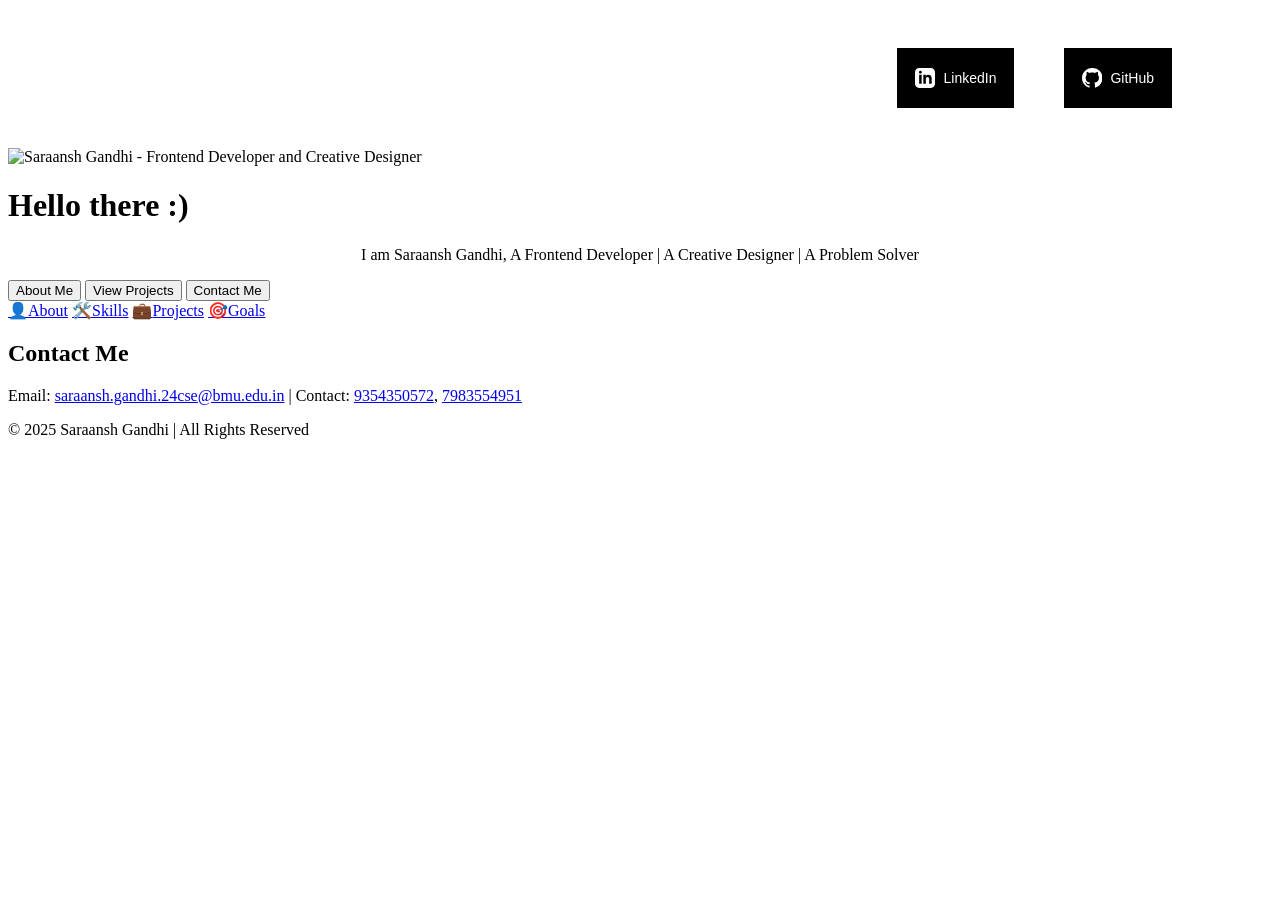
==== index.html @ b0785ec8 "Add files via upload" ====
<!DOCTYPE html>
<html lang="en">

<head>
  <meta charset="UTF-8">
  <meta name="viewport" content="width=device-width, initial-scale=1.0">
  <meta name="description" content="Saraansh Gandhi - Frontend Developer & Creative Designer. Explore my portfolio showcasing modern web development projects and skills.">
  <meta name="keywords" content="Frontend Developer, Web Developer, Portfolio, JavaScript, CSS, HTML, React">
  <meta name="author" content="Saraansh Gandhi">
  <title>Saraansh Gandhi - Frontend Developer Portfolio</title>
  
  <!-- Preload critical resources -->
  <link rel="preload" href="CSS/index.css" as="style">
  <link rel="preload" href="JS/index.js" as="script">
  <link rel="preload" href="images/Me.jpg" as="image">
  
  <link rel="stylesheet" href="CSS/index.css">
  
  <!-- Open Graph meta tags for social sharing -->
  <meta property="og:title" content="Saraansh Gandhi - Frontend Developer Portfolio">
  <meta property="og:description" content="Explore my portfolio showcasing modern web development projects and skills.">
  <meta property="og:type" content="website">
  <meta property="og:url" content="#">
</head>
  
<body>

  <!-- Header -->
  <header style="display: flex; justify-content: flex-end; align-items: center; padding: 0px 20px; position: sticky; top: 0; z-index: 100;">    
    <div class="social-buttons" style="display: flex; gap: 10px;">
      
      <!-- LinkedIn Button -->
      <button class="Trnsform"
        onclick="window.open('https://www.linkedin.com/in/saraansh-gandhi-845403327/','_blank')"
        aria-label="Visit LinkedIn profile"
        style="
          margin: 40px;
          background-color: black; 
          color: white; 
          border: none;
          padding: 8px 18px;
          font-size: 14px;
          cursor: pointer;
          display: flex; 
          align-items: center; 
          gap: 8px;
          box-shadow: none; 
          animation: none;
          font-weight: normal;
          height: 60px;
          width: auto;
        ">
        <svg xmlns="http://www.w3.org/2000/svg" width="20" height="20" viewBox="0 0 24 24" fill="white">
          <path d="M19 0h-14c-2.761 0-5 2.239-5 5v14c0 2.761 2.239 5 5 5h14c2.762 0 5-2.239 5-5v-14c0-2.761-2.238-5-5-5zm-11 19h-3v-11h3v11zm-1.5-12.268c-.966 0-1.75-.79-1.75-1.764s.784-1.764 1.75-1.764 1.75.79 1.75 1.764-.783 1.764-1.75 1.764zm13.5 12.268h-3v-5.604c0-3.368-4-3.303-4 0v5.604h-3v-11h3v1.765c1.396-2.586 7-2.777 7 2.476v6.759z"/>
        </svg>
        <span>LinkedIn</span>
      </button>

      <!-- GitHub Button -->
      <button class="Trnsform"
        onclick="window.open('https://github.com/Aprsh01','_blank')"
        aria-label="Visit GitHub profile"
        style="
          margin: 40px 80px 0px 0px;
          background-color: black; 
          color: white; 
          border: none;
          padding: 8px 18px;
          font-size: 14px;
          cursor: pointer;
          display: flex; 
          align-items: center; 
          gap: 8px;
          box-shadow: none; 
          animation: none;
          font-weight: normal;
          height: 60px;
          width: auto;
        ">
        <svg xmlns="http://www.w3.org/2000/svg" width="20" height="20" viewBox="0 0 24 24" fill="white">
          <path d="M12 0c-6.626 0-12 5.373-12 12 0 5.385 3.52 9.942 8.355 11.52.607.112.827-.26.827-.577 0-.285-.011-1.04-.017-2.04-3.415.744-4.123-1.642-4.123-1.642-.558-1.41-1.365-1.786-1.365-1.786-1.117-.76.088-.745.088-.745 1.236.088 1.884 1.272 1.884 1.272 1.096 1.882 2.893 1.336 3.593 1.02.112-.792.428-1.336.78-1.643-2.748-.313-5.638-1.374-5.638-6.103 0-1.347.484-2.446 1.285-3.313-.128-.313-.558-1.564.125-3.267 0 0 1.049-.333 3.434 1.266 1.002-.278 2.072-.416 3.132-.421 1.06.005 2.13.143 3.134.421 2.385-1.599 3.433-1.266 3.433-1.266.683 1.703.253 2.954.125 3.267.801.867 1.284 1.966 1.284 3.313 0 4.745-2.894 5.786-5.647 6.096.436.376.823 1.12.823 2.253 0 1.632-.015 2.946-.015 3.34 0 .319.215.694.829.576 4.834-1.581 8.351-6.138 8.351-11.521 0-6.627-5.372-12-12-12z"/>
        </svg>
        <span>GitHub</span>
      </button>
    </div>
  </header>

  <!-- Main content -->
  <main id="main-content" tabindex="-1">
    <div id="HomePage" class="HomePage">
      
      <div class="LeftSide">
        <img src="images/Me.jpg" alt="Saraansh Gandhi - Frontend Developer and Creative Designer" loading="eager">
      </div>
      
      <div class="RightSide">
        <h1 id="parag1" class="Intro-Page">Hello there :)</h1>
        <p class="Intro-Page" style="text-align: center;">
          I am Saraansh Gandhi, A Frontend Developer | A Creative Designer | A Problem Solver
        </p>
        <div class="cta-buttons">
          <button id="skillsBtn" class="button-grad">About Me</button>
          <button id="projectsBtn" class="button-grad secondary">View Projects</button>
          <button id="contactBtn" class="button-grad tertiary">Contact Me</button>
        </div>
      </div>

      <!-- Quick Navigation -->
      <nav class="quick-nav" aria-label="Quick navigation menu">
        <a href="About-me.html" class="nav-item">👤<span>About</span></a>
        <a href="skill.html" class="nav-item">🛠️<span>Skills</span></a>
        <a href="project.html" class="nav-item">💼<span>Projects</span></a>
        <a href="goal.html" class="nav-item">🎯<span>Goals</span></a>
      </nav>
    </div>
  </main>
  
  <!-- Footer -->
  <footer class="footer">
    <h2>Contact Me</h2>
    <p>
      Email: <a href="mailto:saraansh.gandhi.24cse@bmu.edu.in">saraansh.gandhi.24cse@bmu.edu.in</a> |
      Contact: <a href="tel:+919354350572">9354350572</a>, <a href="tel:+917983554951">7983554951</a>
    </p>
    <p class="footer-copy">© 2025 Saraansh Gandhi | All Rights Reserved</p>
  </footer>

  <!-- Scripts -->
  <script src="JS/index.js" defer></script>

  <script>
    window.addEventListener("scroll", function () {
      const snapshot = document.querySelector(".snapshot-container");
      const footer = document.querySelector(".footer");

      if (!snapshot || !footer) return;

      const footerTop = footer.getBoundingClientRect().top;
      const windowHeight = window.innerHeight;

      // If footer is about to enter view, show snapshot
      if (footerTop <= windowHeight - 100) {
        snapshot.classList.add("visible");
      } else {
        snapshot.classList.remove("visible");
      }
    });
     // Make .quick-nav draggable
    const nav = document.querySelector(".quick-nav");

    let isDragging = false;
    let offsetX, offsetY;

    nav.addEventListener("mousedown", (e) => {
      isDragging = true;
      offsetX = e.clientX - nav.getBoundingClientRect().left;
      offsetY = e.clientY - nav.getBoundingClientRect().top;
      nav.style.transition = "none"; // disable smooth transition while dragging
    });

    document.addEventListener("mousemove", (e) => {
      if (!isDragging) return;
      let x = e.clientX - offsetX;
      let y = e.clientY - offsetY;
      nav.style.left = `${x}px`;
      nav.style.top = `${y}px`;
      nav.style.right = "auto"; // reset right so left works
      nav.style.bottom = "auto"; // reset bottom so top works
      nav.style.position = "fixed";
    });

    document.addEventListener("mouseup", () => {
      isDragging = false;
      nav.style.transition = "all 0.3s ease"; // restore smooth transition
    });
  </script>

</body>
</html>
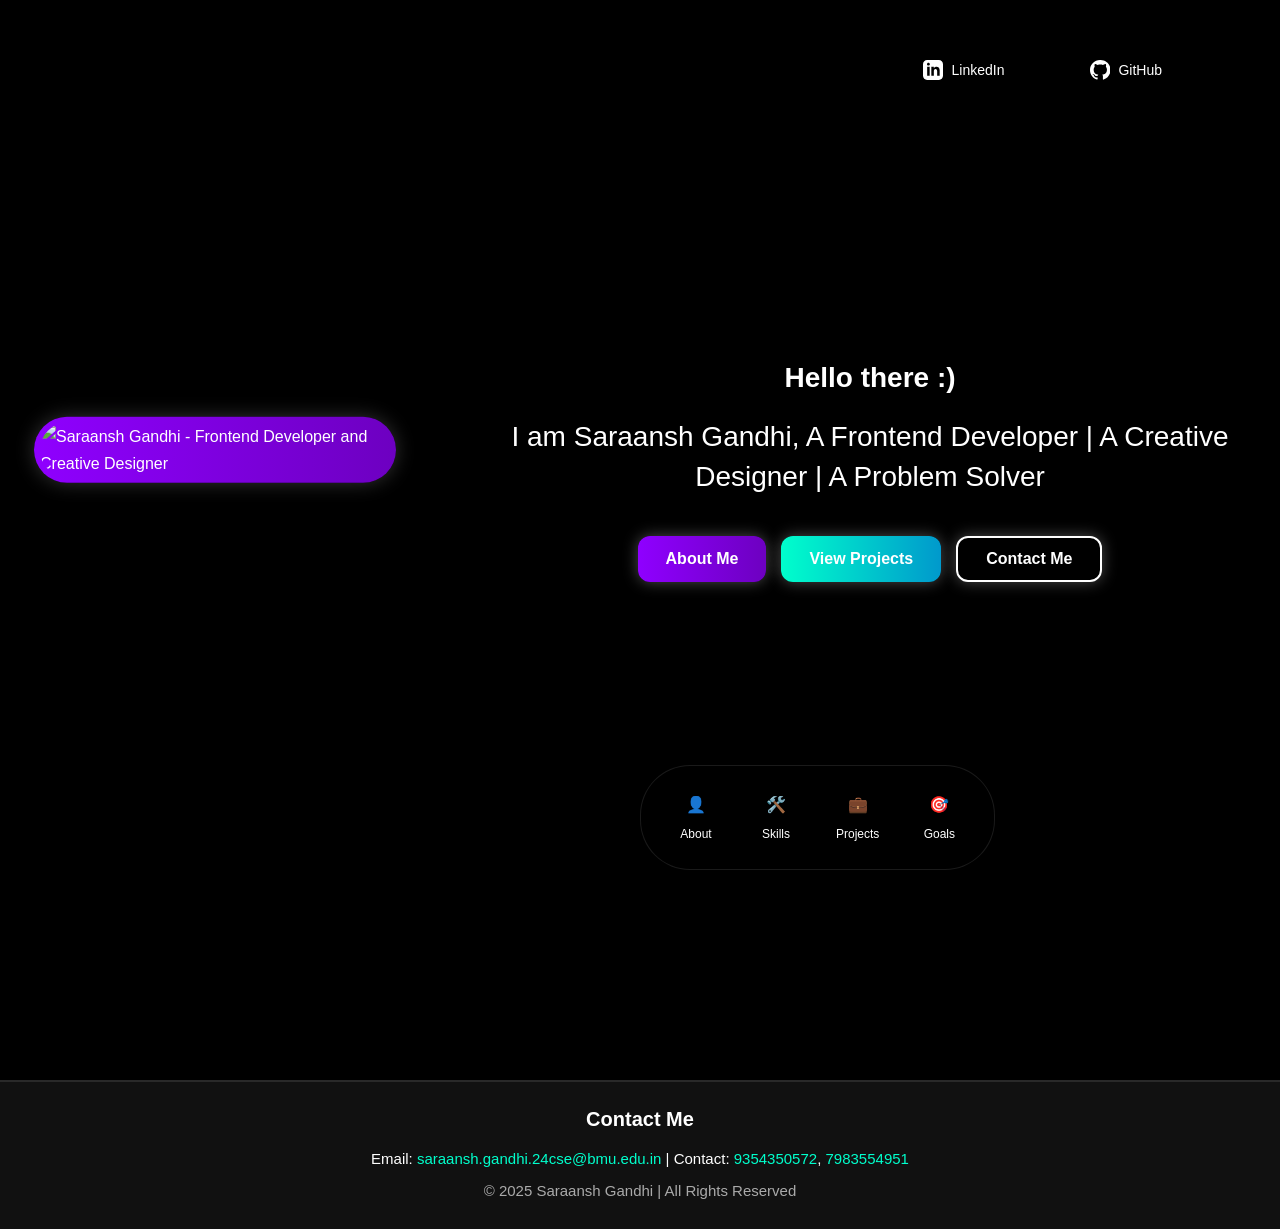
==== commit 831da271: "Update index.html" ====
--- a/index.html
+++ b/index.html
@@ -10,11 +10,11 @@
   <title>Saraansh Gandhi - Frontend Developer Portfolio</title>
   
   <!-- Preload critical resources -->
-  <link rel="preload" href="CSS/index.css" as="style">
-  <link rel="preload" href="JS/index.js" as="script">
-  <link rel="preload" href="images/Me.jpg" as="image">
+  <link rel="preload" href="index.css" as="style">
+  <link rel="preload" href="index.js" as="script">
+  <link rel="preload" href="Me.jpg" as="image">
   
-  <link rel="stylesheet" href="CSS/index.css">
+  <link rel="stylesheet" href="index.css">
   
   <!-- Open Graph meta tags for social sharing -->
   <meta property="og:title" content="Saraansh Gandhi - Frontend Developer Portfolio">
@@ -126,7 +126,7 @@
   </footer>
 
   <!-- Scripts -->
-  <script src="JS/index.js" defer></script>
+  <script src="index.js" defer></script>
 
   <script>
     window.addEventListener("scroll", function () {
@@ -177,3 +177,4 @@
 
 </body>
 </html>
+
--- a/index.css
+++ b/index.css
@@ -0,0 +1,341 @@
+/* Reset */
+* {
+  margin: 0;
+  padding: 0;
+  box-sizing: border-box;
+}
+
+body {
+  font-family: "Segoe UI", Roboto, sans-serif;
+  background-color: #000;
+  color: #fff;
+  line-height: 1.7;
+  overflow-x: hidden;
+  opacity: 0;
+  transition: opacity 0.5s ease;
+}
+
+/* Accessibility - Screen Reader Only */
+.sr-only {
+  position: absolute;
+  width: 1px;
+  height: 1px;
+  padding: 0;
+  margin: -1px;
+  overflow: hidden;
+  clip: rect(0, 0, 0, 0);
+  white-space: nowrap;
+  border: 0;
+}
+
+/* Focus indicators for accessibility */
+button:focus,
+a:focus {
+  outline: 2px solid #00ffcc;
+  outline-offset: 2px;
+}
+
+/* Skip link for screen readers */
+.skip-link {
+  position: absolute;
+  top: -40px;
+  left: 6px;
+  background: #00ffcc;
+  color: #000;
+  padding: 8px;
+  text-decoration: none;
+  z-index: 10000;
+  border-radius: 4px;
+}
+.skip-link:focus { top: 6px; }
+
+/* Reduced motion for accessibility */
+@media (prefers-reduced-motion: reduce) {
+  *, *::before, *::after {
+    animation-duration: 0.01ms !important;
+    animation-iteration-count: 1 !important;
+    transition-duration: 0.01ms !important;
+  }
+}
+
+/* Homepage Layout */
+.HomePage {
+  display: flex;
+  align-items: center;
+  justify-content: center;
+  padding: 0 40px;
+  gap: 80px;
+  min-height: 100vh;
+  flex-wrap: wrap;
+  position: relative;
+}
+
+.LeftSide {
+  position: fixed;
+  top: 50%;
+  left: 40px;
+  transform: translateY(-50%);
+  width: 30%;
+  max-width: 350px;
+  border-radius: 30px;
+  overflow: visible;
+  z-index: 10;
+  transition: transform 0.3s ease;
+}
+.LeftSide img {
+  display: block;
+  width: 100%;
+  height: auto;
+  border-radius: 30px;
+  position: relative;
+  z-index: 1;
+}
+.LeftSide::before {
+  content: '';
+  position: absolute;
+  top: -6px;
+  left: -6px;
+  right: -6px;
+  bottom: -6px;
+  border-radius: 36px;
+  background: linear-gradient(
+    270deg,
+    #ff0000,
+    #ff7f00,
+    #ffff00,
+    #00ff00,
+    #0000ff,
+    #4b0082,
+    #8f00ff
+  );
+  background-size: 1200% 1200%;
+  animation: gradientMove 4s linear infinite;
+  z-index: 0;
+  box-shadow: 0 0 20px rgba(255,255,255,0.2);
+}
+
+.RightSide {
+  margin-left: calc(30% + 100px); 
+  flex: 1;
+  display: flex;
+  flex-direction: column;
+  justify-content: center;
+  align-items: center;
+  margin-top: -250px; 
+  min-width: 280px;
+  text-align: left;
+  opacity: 0;
+  transform: translateX(50px);
+  transition: all 0.8s ease;
+}
+
+.Intro-Page {
+  font-size: clamp(18px, 3vw, 28px); 
+  margin: 10px 0;
+  line-height: 1.4;
+}
+
+/* CTA Buttons Container */
+.cta-buttons {
+  display: flex;
+  gap: 15px;
+  margin-top: 30px;
+  flex-wrap: wrap;
+  justify-content: center;
+}
+
+.button-grad {
+  color: white;
+  padding: 12px 28px;
+  font-size: 16px;
+  border-radius: 12px;
+  border: none;
+  cursor: pointer;
+  font-weight: bold;
+  background: linear-gradient(
+    270deg,
+    #ff0000,
+    #ff7f00,
+    #ffff00,
+    #00ff00,
+    #0000ff,
+    #4b0082,
+    #8f00ff
+  );
+  background-size: 1200% 1200%;
+  animation: gradientMove 7s linear infinite, pulse 4s ease-in-out infinite;
+  box-shadow: 0 0 15px rgba(255, 255, 255, 0.3);
+  transition: transform 0.3s ease, box-shadow 0.3s ease;
+  position: relative;
+  overflow: hidden;
+}
+.button-grad.secondary {
+  background: linear-gradient(90deg, #00ffcc, #0099cc);
+  animation: none;
+}
+.button-grad.tertiary {
+  background: transparent;
+  border: 2px solid #fff;
+  animation: none;
+}
+.button-grad:hover {
+  transform: scale(1.05);
+  box-shadow: 0 0 25px rgba(255,255,255,0.8);
+}
+.button-grad.secondary:hover { box-shadow: 0 0 25px rgba(0,255,204,0.8); }
+.button-grad.tertiary:hover { background: #fff; color: #000; }
+
+/* Quick Navigation */
+.quick-nav {
+  position: fixed;
+  bottom: 30px;
+  left: 50%;
+  transform: translateX(-50%) translateY(50px);
+  display: flex;
+  gap: 20px;
+  background: rgba(0, 0, 0, 0.8);
+  backdrop-filter: blur(10px);
+  padding: 15px 25px;
+  border-radius: 50px;
+  border: 1px solid rgba(255, 255, 255, 0.1);
+  z-index: 100;
+  opacity: 0;
+  transition: all 0.8s ease;
+}
+.nav-item {
+  display: flex;
+  flex-direction: column;
+  align-items: center;
+  gap: 5px;
+  text-decoration: none;
+  color: #fff;
+  padding: 10px;
+  border-radius: 15px;
+  transition: all 0.3s ease;
+  min-width: 60px;
+}
+.nav-item:hover { background: rgba(255,255,255,0.1); color: #00ffcc; }
+.nav-icon { font-size: 24px; }
+.nav-item span { font-size: 12px; font-weight: 500; }
+
+/* Animations */
+@keyframes gradientMove {
+  0% { background-position: 0% 50%; }
+  100% { background-position: 100% 50%; }
+}
+@keyframes pulse {
+  0%, 100% { transform: scale(0.9); }
+  50% { transform: scale(1.15); }
+}
+
+/* High Contrast Mode Support */
+@media (prefers-contrast: high) {
+  .button-grad { border: 2px solid #fff; }
+  .nav-item:hover { border: 2px solid #00ffcc; }
+}
+
+/* Responsive */
+@media (max-width: 900px) {
+  .HomePage {
+    flex-direction: column;
+    padding: 30px 20px;
+    gap: 40px;
+  }
+  .LeftSide {
+    position: relative;
+    top: 0;
+    left: 0;
+    transform: none;
+    width: 100%;
+    max-width: 300px;
+    margin: 0 auto;
+  }
+  .RightSide {
+    margin-left: 0;
+    align-items: center;
+    text-align: center;
+    margin-top: 0; 
+    padding-top: 10px;
+  }
+  .cta-buttons {
+    flex-direction: column;
+    width: 100%;
+    max-width: 300px;
+  }
+  .quick-nav {
+    bottom: 20px;
+    gap: 15px;
+    padding: 10px 20px;
+  }
+  .nav-item {
+    min-width: 50px;
+    padding: 8px;
+  }
+  .nav-icon { font-size: 20px; }
+  .nav-item span { font-size: 11px; }
+
+  /* Push snapshot a bit higher on mobile so it doesn't overlap quick-nav */
+  .snapshot-container { bottom: 120px; }
+}
+
+/* ✅ Typing + Snapshot (Right aligned, always visible) */
+.snapshot-container {
+  position: fixed;
+  bottom: 80px;   /* sits just above footer */
+  right: 30px;    /* aligned to right */
+  text-align: right;
+  z-index: 50;
+  opacity: 1;             /* always visible */
+  pointer-events: auto;   /* clickable */
+}
+.typing {
+  font-size: 15px;
+  color: white;
+  white-space: nowrap;
+  overflow: hidden;
+  border-right: 2px solid #fff;
+  width: 0;
+  animation: typing 4s steps(40, end) forwards, blink 0.75s step-end infinite;
+  margin-bottom: 8px;
+}
+@keyframes typing { from { width: 0 } to { width: 100% } }
+@keyframes blink { 50% { border-color: transparent } }
+
+.snapshot-link {
+  display: inline-block;
+  text-decoration: none;
+  color: white;
+  font-size: 16px;
+  padding: 8px 16px;
+  border-radius: 12px;
+  background: linear-gradient(
+    270deg,#ff0000,#ff7f00,#ffff00,#00ff00,#0000ff,#4b0082,#8f00ff
+  );
+  background-size: 1200% 1200%;
+  animation: gradientMove 7s linear infinite, pulse 4s ease-in-out infinite;
+  box-shadow: 0 0 15px rgba(255,255,255,0.3);
+  transition: transform 0.3s ease, box-shadow 0.3s ease;
+}
+.snapshot-link:hover {
+  transform: scale(1.05);
+  box-shadow: 0 0 10px rgba(255,255,255,0.8);
+}
+
+/* Footer */
+.footer {
+  background: #111;
+  color: white;
+  text-align: center;
+  padding: 20px;
+  margin-top: 40px;
+  border-top: 2px solid rgba(255,255,255,0.1);
+}
+.footer h2 { font-size: 20px; margin-bottom: 10px; }
+.footer p { margin: 6px 0; font-size: 15px; }
+.footer a { color: #00ffcc; text-decoration: none; transition: color 0.3s ease; }
+.footer a:hover { color: #ff7f00; }
+.footer-copy { font-size: 13px; color: #aaa; margin-top: 8px; }
+
+/* Transform hover */
+.Trnsform:hover { transform: scale(1.2); transition: 0.5s; }
+
--- a/index.css
+++ b/index.css
@@ -0,0 +1,341 @@
+/* Reset */
+* {
+  margin: 0;
+  padding: 0;
+  box-sizing: border-box;
+}
+
+body {
+  font-family: "Segoe UI", Roboto, sans-serif;
+  background-color: #000;
+  color: #fff;
+  line-height: 1.7;
+  overflow-x: hidden;
+  opacity: 0;
+  transition: opacity 0.5s ease;
+}
+
+/* Accessibility - Screen Reader Only */
+.sr-only {
+  position: absolute;
+  width: 1px;
+  height: 1px;
+  padding: 0;
+  margin: -1px;
+  overflow: hidden;
+  clip: rect(0, 0, 0, 0);
+  white-space: nowrap;
+  border: 0;
+}
+
+/* Focus indicators for accessibility */
+button:focus,
+a:focus {
+  outline: 2px solid #00ffcc;
+  outline-offset: 2px;
+}
+
+/* Skip link for screen readers */
+.skip-link {
+  position: absolute;
+  top: -40px;
+  left: 6px;
+  background: #00ffcc;
+  color: #000;
+  padding: 8px;
+  text-decoration: none;
+  z-index: 10000;
+  border-radius: 4px;
+}
+.skip-link:focus { top: 6px; }
+
+/* Reduced motion for accessibility */
+@media (prefers-reduced-motion: reduce) {
+  *, *::before, *::after {
+    animation-duration: 0.01ms !important;
+    animation-iteration-count: 1 !important;
+    transition-duration: 0.01ms !important;
+  }
+}
+
+/* Homepage Layout */
+.HomePage {
+  display: flex;
+  align-items: center;
+  justify-content: center;
+  padding: 0 40px;
+  gap: 80px;
+  min-height: 100vh;
+  flex-wrap: wrap;
+  position: relative;
+}
+
+.LeftSide {
+  position: fixed;
+  top: 50%;
+  left: 40px;
+  transform: translateY(-50%);
+  width: 30%;
+  max-width: 350px;
+  border-radius: 30px;
+  overflow: visible;
+  z-index: 10;
+  transition: transform 0.3s ease;
+}
+.LeftSide img {
+  display: block;
+  width: 100%;
+  height: auto;
+  border-radius: 30px;
+  position: relative;
+  z-index: 1;
+}
+.LeftSide::before {
+  content: '';
+  position: absolute;
+  top: -6px;
+  left: -6px;
+  right: -6px;
+  bottom: -6px;
+  border-radius: 36px;
+  background: linear-gradient(
+    270deg,
+    #ff0000,
+    #ff7f00,
+    #ffff00,
+    #00ff00,
+    #0000ff,
+    #4b0082,
+    #8f00ff
+  );
+  background-size: 1200% 1200%;
+  animation: gradientMove 4s linear infinite;
+  z-index: 0;
+  box-shadow: 0 0 20px rgba(255,255,255,0.2);
+}
+
+.RightSide {
+  margin-left: calc(30% + 100px); 
+  flex: 1;
+  display: flex;
+  flex-direction: column;
+  justify-content: center;
+  align-items: center;
+  margin-top: -250px; 
+  min-width: 280px;
+  text-align: left;
+  opacity: 0;
+  transform: translateX(50px);
+  transition: all 0.8s ease;
+}
+
+.Intro-Page {
+  font-size: clamp(18px, 3vw, 28px); 
+  margin: 10px 0;
+  line-height: 1.4;
+}
+
+/* CTA Buttons Container */
+.cta-buttons {
+  display: flex;
+  gap: 15px;
+  margin-top: 30px;
+  flex-wrap: wrap;
+  justify-content: center;
+}
+
+.button-grad {
+  color: white;
+  padding: 12px 28px;
+  font-size: 16px;
+  border-radius: 12px;
+  border: none;
+  cursor: pointer;
+  font-weight: bold;
+  background: linear-gradient(
+    270deg,
+    #ff0000,
+    #ff7f00,
+    #ffff00,
+    #00ff00,
+    #0000ff,
+    #4b0082,
+    #8f00ff
+  );
+  background-size: 1200% 1200%;
+  animation: gradientMove 7s linear infinite, pulse 4s ease-in-out infinite;
+  box-shadow: 0 0 15px rgba(255, 255, 255, 0.3);
+  transition: transform 0.3s ease, box-shadow 0.3s ease;
+  position: relative;
+  overflow: hidden;
+}
+.button-grad.secondary {
+  background: linear-gradient(90deg, #00ffcc, #0099cc);
+  animation: none;
+}
+.button-grad.tertiary {
+  background: transparent;
+  border: 2px solid #fff;
+  animation: none;
+}
+.button-grad:hover {
+  transform: scale(1.05);
+  box-shadow: 0 0 25px rgba(255,255,255,0.8);
+}
+.button-grad.secondary:hover { box-shadow: 0 0 25px rgba(0,255,204,0.8); }
+.button-grad.tertiary:hover { background: #fff; color: #000; }
+
+/* Quick Navigation */
+.quick-nav {
+  position: fixed;
+  bottom: 30px;
+  left: 50%;
+  transform: translateX(-50%) translateY(50px);
+  display: flex;
+  gap: 20px;
+  background: rgba(0, 0, 0, 0.8);
+  backdrop-filter: blur(10px);
+  padding: 15px 25px;
+  border-radius: 50px;
+  border: 1px solid rgba(255, 255, 255, 0.1);
+  z-index: 100;
+  opacity: 0;
+  transition: all 0.8s ease;
+}
+.nav-item {
+  display: flex;
+  flex-direction: column;
+  align-items: center;
+  gap: 5px;
+  text-decoration: none;
+  color: #fff;
+  padding: 10px;
+  border-radius: 15px;
+  transition: all 0.3s ease;
+  min-width: 60px;
+}
+.nav-item:hover { background: rgba(255,255,255,0.1); color: #00ffcc; }
+.nav-icon { font-size: 24px; }
+.nav-item span { font-size: 12px; font-weight: 500; }
+
+/* Animations */
+@keyframes gradientMove {
+  0% { background-position: 0% 50%; }
+  100% { background-position: 100% 50%; }
+}
+@keyframes pulse {
+  0%, 100% { transform: scale(0.9); }
+  50% { transform: scale(1.15); }
+}
+
+/* High Contrast Mode Support */
+@media (prefers-contrast: high) {
+  .button-grad { border: 2px solid #fff; }
+  .nav-item:hover { border: 2px solid #00ffcc; }
+}
+
+/* Responsive */
+@media (max-width: 900px) {
+  .HomePage {
+    flex-direction: column;
+    padding: 30px 20px;
+    gap: 40px;
+  }
+  .LeftSide {
+    position: relative;
+    top: 0;
+    left: 0;
+    transform: none;
+    width: 100%;
+    max-width: 300px;
+    margin: 0 auto;
+  }
+  .RightSide {
+    margin-left: 0;
+    align-items: center;
+    text-align: center;
+    margin-top: 0; 
+    padding-top: 10px;
+  }
+  .cta-buttons {
+    flex-direction: column;
+    width: 100%;
+    max-width: 300px;
+  }
+  .quick-nav {
+    bottom: 20px;
+    gap: 15px;
+    padding: 10px 20px;
+  }
+  .nav-item {
+    min-width: 50px;
+    padding: 8px;
+  }
+  .nav-icon { font-size: 20px; }
+  .nav-item span { font-size: 11px; }
+
+  /* Push snapshot a bit higher on mobile so it doesn't overlap quick-nav */
+  .snapshot-container { bottom: 120px; }
+}
+
+/* ✅ Typing + Snapshot (Right aligned, always visible) */
+.snapshot-container {
+  position: fixed;
+  bottom: 80px;   /* sits just above footer */
+  right: 30px;    /* aligned to right */
+  text-align: right;
+  z-index: 50;
+  opacity: 1;             /* always visible */
+  pointer-events: auto;   /* clickable */
+}
+.typing {
+  font-size: 15px;
+  color: white;
+  white-space: nowrap;
+  overflow: hidden;
+  border-right: 2px solid #fff;
+  width: 0;
+  animation: typing 4s steps(40, end) forwards, blink 0.75s step-end infinite;
+  margin-bottom: 8px;
+}
+@keyframes typing { from { width: 0 } to { width: 100% } }
+@keyframes blink { 50% { border-color: transparent } }
+
+.snapshot-link {
+  display: inline-block;
+  text-decoration: none;
+  color: white;
+  font-size: 16px;
+  padding: 8px 16px;
+  border-radius: 12px;
+  background: linear-gradient(
+    270deg,#ff0000,#ff7f00,#ffff00,#00ff00,#0000ff,#4b0082,#8f00ff
+  );
+  background-size: 1200% 1200%;
+  animation: gradientMove 7s linear infinite, pulse 4s ease-in-out infinite;
+  box-shadow: 0 0 15px rgba(255,255,255,0.3);
+  transition: transform 0.3s ease, box-shadow 0.3s ease;
+}
+.snapshot-link:hover {
+  transform: scale(1.05);
+  box-shadow: 0 0 10px rgba(255,255,255,0.8);
+}
+
+/* Footer */
+.footer {
+  background: #111;
+  color: white;
+  text-align: center;
+  padding: 20px;
+  margin-top: 40px;
+  border-top: 2px solid rgba(255,255,255,0.1);
+}
+.footer h2 { font-size: 20px; margin-bottom: 10px; }
+.footer p { margin: 6px 0; font-size: 15px; }
+.footer a { color: #00ffcc; text-decoration: none; transition: color 0.3s ease; }
+.footer a:hover { color: #ff7f00; }
+.footer-copy { font-size: 13px; color: #aaa; margin-top: 8px; }
+
+/* Transform hover */
+.Trnsform:hover { transform: scale(1.2); transition: 0.5s; }
+
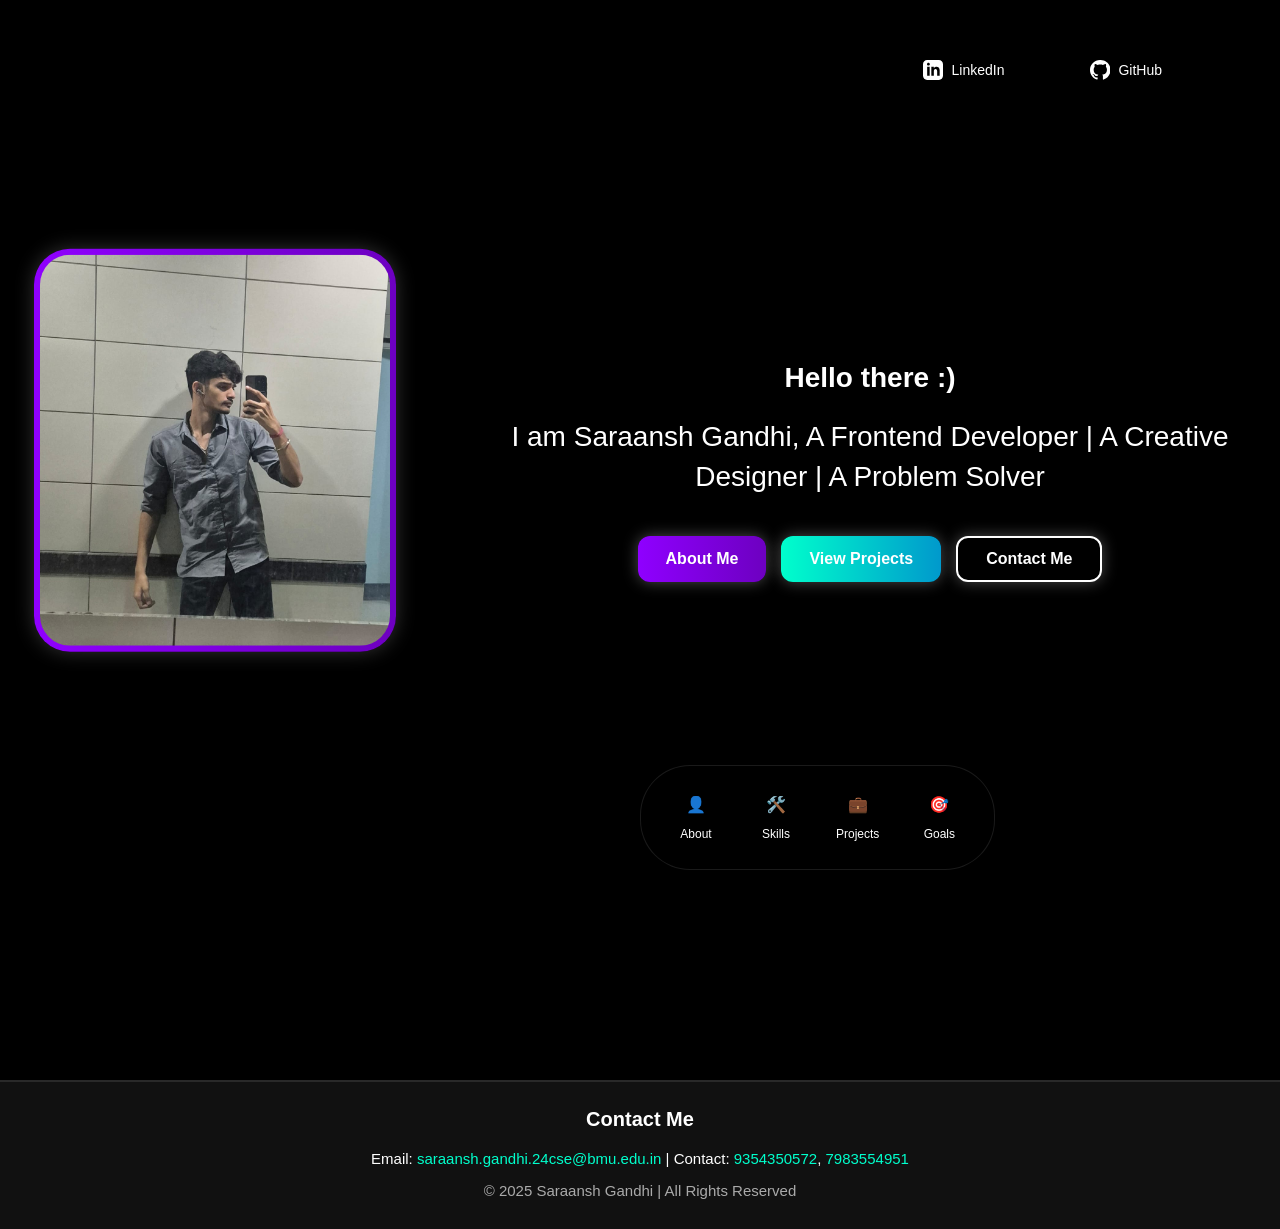
==== commit dcaa73fc: "Update index.html" ====
--- a/index.html
+++ b/index.html
@@ -90,7 +90,7 @@
     <div id="HomePage" class="HomePage">
       
       <div class="LeftSide">
-        <img src="images/Me.jpg" alt="Saraansh Gandhi - Frontend Developer and Creative Designer" loading="eager">
+        <img src="Me.jpg" alt="Saraansh Gandhi - Frontend Developer and Creative Designer" loading="eager">
       </div>
       
       <div class="RightSide">
@@ -177,4 +177,3 @@
 
 </body>
 </html>
-
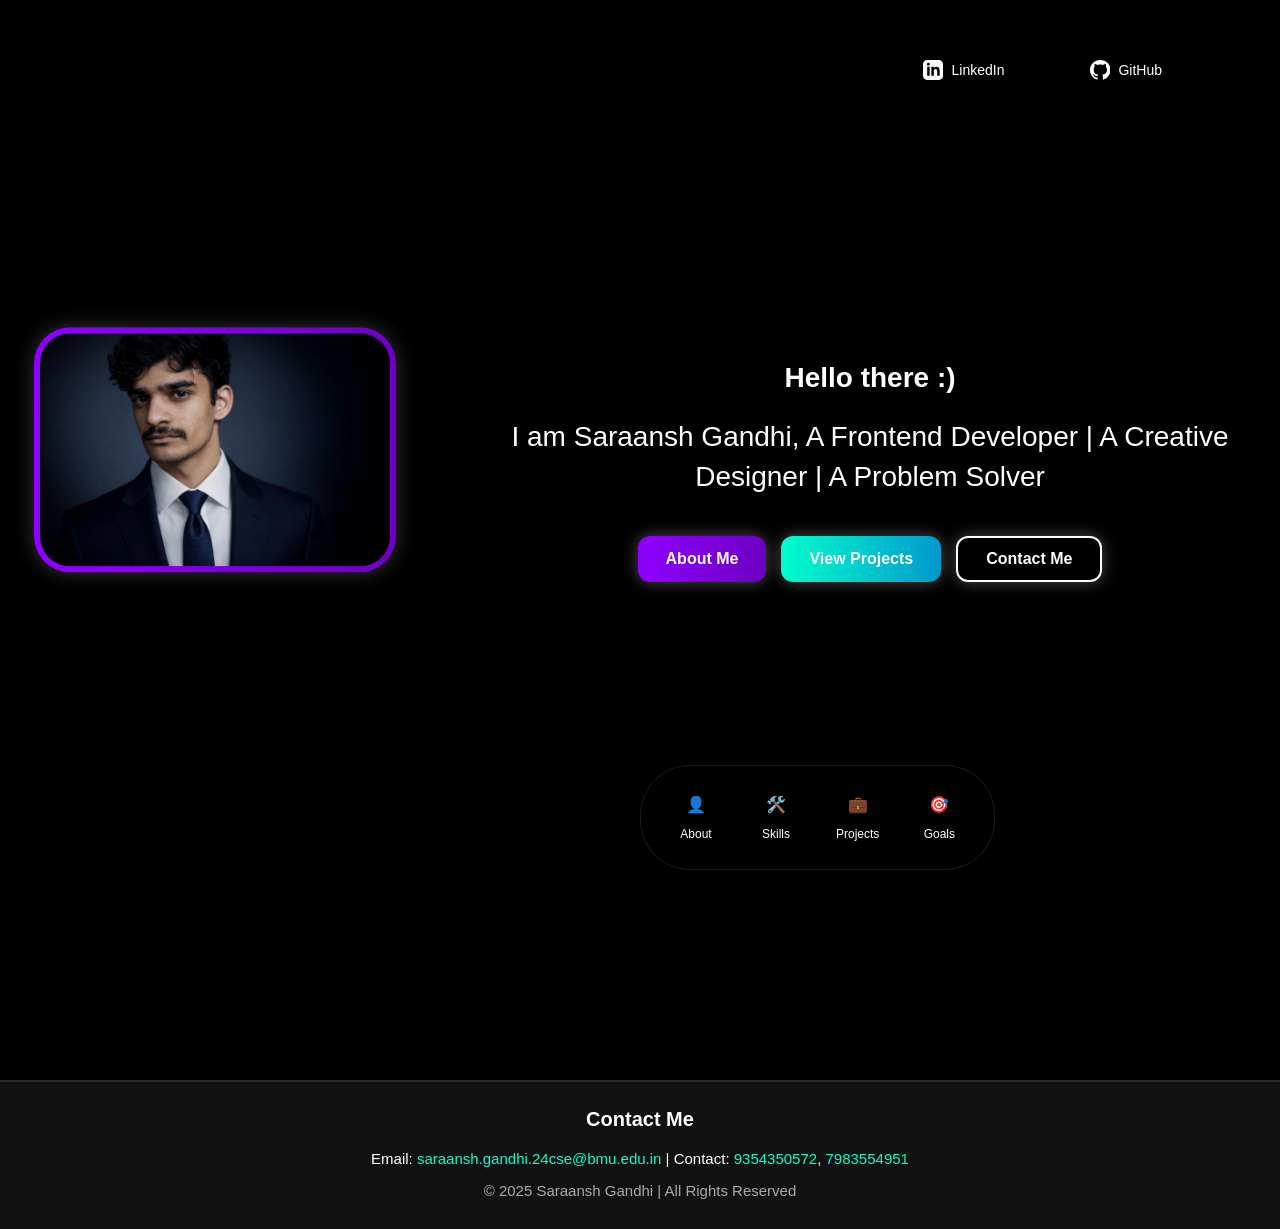
==== commit 527bcf6f: "profile pic added" ====
--- a/index.html
+++ b/index.html
@@ -7,14 +7,14 @@
   <meta name="description" content="Saraansh Gandhi - Frontend Developer & Creative Designer. Explore my portfolio showcasing modern web development projects and skills.">
   <meta name="keywords" content="Frontend Developer, Web Developer, Portfolio, JavaScript, CSS, HTML, React">
   <meta name="author" content="Saraansh Gandhi">
-  <title>Saraansh Gandhi - Frontend Developer Portfolio</title>
+  <title>Saraansh Gandhi - FullStach Web Developer Portfolio</title>
   
   <!-- Preload critical resources -->
-  <link rel="preload" href="index.css" as="style">
-  <link rel="preload" href="index.js" as="script">
-  <link rel="preload" href="Me.jpg" as="image">
+  <link rel="preload" href="CSS/index.css" as="style">
+  <link rel="preload" href="JS/index.js" as="script">
+  <link rel="preload" href="PICTURES/Me.jpg" as="image">
   
-  <link rel="stylesheet" href="index.css">
+  <link rel="stylesheet" href="CSS/index.css">
   
   <!-- Open Graph meta tags for social sharing -->
   <meta property="og:title" content="Saraansh Gandhi - Frontend Developer Portfolio">
@@ -58,7 +58,7 @@
 
       <!-- GitHub Button -->
       <button class="Trnsform"
-        onclick="window.open('https://github.com/Aprsh01','_blank')"
+        onclick="window.open('https://github.com/Saraansh0001','_blank')"
         aria-label="Visit GitHub profile"
         style="
           margin: 40px 80px 0px 0px;
@@ -90,7 +90,7 @@
     <div id="HomePage" class="HomePage">
       
       <div class="LeftSide">
-        <img src="Me.jpg" alt="Saraansh Gandhi - Frontend Developer and Creative Designer" loading="eager">
+        <img src="PICTURES/Professional Photo.png" alt="Saraansh Gandhi - Frontend Developer and Creative Designer" loading="eager">
       </div>
       
       <div class="RightSide">
@@ -126,7 +126,7 @@
   </footer>
 
   <!-- Scripts -->
-  <script src="index.js" defer></script>
+  <script src="JS/index.js" defer></script>
 
   <script>
     window.addEventListener("scroll", function () {
--- a/CSS/index.css
+++ b/CSS/index.css
@@ -0,0 +1,341 @@
+/* Reset */
+* {
+  margin: 0;
+  padding: 0;
+  box-sizing: border-box;
+}
+
+body {
+  font-family: "Segoe UI", Roboto, sans-serif;
+  background-color: #000;
+  color: #fff;
+  line-height: 1.7;
+  overflow-x: hidden;
+  opacity: 0;
+  transition: opacity 0.5s ease;
+}
+
+/* Accessibility - Screen Reader Only */
+.sr-only {
+  position: absolute;
+  width: 1px;
+  height: 1px;
+  padding: 0;
+  margin: -1px;
+  overflow: hidden;
+  clip: rect(0, 0, 0, 0);
+  white-space: nowrap;
+  border: 0;
+}
+
+/* Focus indicators for accessibility */
+button:focus,
+a:focus {
+  outline: 2px solid #00ffcc;
+  outline-offset: 2px;
+}
+
+/* Skip link for screen readers */
+.skip-link {
+  position: absolute;
+  top: -40px;
+  left: 6px;
+  background: #00ffcc;
+  color: #000;
+  padding: 8px;
+  text-decoration: none;
+  z-index: 10000;
+  border-radius: 4px;
+}
+.skip-link:focus { top: 6px; }
+
+/* Reduced motion for accessibility */
+@media (prefers-reduced-motion: reduce) {
+  *, *::before, *::after {
+    animation-duration: 0.01ms !important;
+    animation-iteration-count: 1 !important;
+    transition-duration: 0.01ms !important;
+  }
+}
+
+/* Homepage Layout */
+.HomePage {
+  display: flex;
+  align-items: center;
+  justify-content: center;
+  padding: 0 40px;
+  gap: 80px;
+  min-height: 100vh;
+  flex-wrap: wrap;
+  position: relative;
+}
+
+.LeftSide {
+  position: fixed;
+  top: 50%;
+  left: 40px;
+  transform: translateY(-50%);
+  width: 30%;
+  max-width: 350px;
+  border-radius: 30px;
+  overflow: visible;
+  z-index: 10;
+  transition: transform 0.3s ease;
+}
+.LeftSide img {
+  display: block;
+  width: 100%;
+  height: auto;
+  border-radius: 30px;
+  position: relative;
+  z-index: 1;
+}
+.LeftSide::before {
+  content: '';
+  position: absolute;
+  top: -6px;
+  left: -6px;
+  right: -6px;
+  bottom: -6px;
+  border-radius: 36px;
+  background: linear-gradient(
+    270deg,
+    #ff0000,
+    #ff7f00,
+    #ffff00,
+    #00ff00,
+    #0000ff,
+    #4b0082,
+    #8f00ff
+  );
+  background-size: 1200% 1200%;
+  animation: gradientMove 4s linear infinite;
+  z-index: 0;
+  box-shadow: 0 0 20px rgba(255,255,255,0.2);
+}
+
+.RightSide {
+  margin-left: calc(30% + 100px); 
+  flex: 1;
+  display: flex;
+  flex-direction: column;
+  justify-content: center;
+  align-items: center;
+  margin-top: -250px; 
+  min-width: 280px;
+  text-align: left;
+  opacity: 0;
+  transform: translateX(50px);
+  transition: all 0.8s ease;
+}
+
+.Intro-Page {
+  font-size: clamp(18px, 3vw, 28px); 
+  margin: 10px 0;
+  line-height: 1.4;
+}
+
+/* CTA Buttons Container */
+.cta-buttons {
+  display: flex;
+  gap: 15px;
+  margin-top: 30px;
+  flex-wrap: wrap;
+  justify-content: center;
+}
+
+.button-grad {
+  color: white;
+  padding: 12px 28px;
+  font-size: 16px;
+  border-radius: 12px;
+  border: none;
+  cursor: pointer;
+  font-weight: bold;
+  background: linear-gradient(
+    270deg,
+    #ff0000,
+    #ff7f00,
+    #ffff00,
+    #00ff00,
+    #0000ff,
+    #4b0082,
+    #8f00ff
+  );
+  background-size: 1200% 1200%;
+  animation: gradientMove 7s linear infinite, pulse 4s ease-in-out infinite;
+  box-shadow: 0 0 15px rgba(255, 255, 255, 0.3);
+  transition: transform 0.3s ease, box-shadow 0.3s ease;
+  position: relative;
+  overflow: hidden;
+}
+.button-grad.secondary {
+  background: linear-gradient(90deg, #00ffcc, #0099cc);
+  animation: none;
+}
+.button-grad.tertiary {
+  background: transparent;
+  border: 2px solid #fff;
+  animation: none;
+}
+.button-grad:hover {
+  transform: scale(1.05);
+  box-shadow: 0 0 25px rgba(255,255,255,0.8);
+}
+.button-grad.secondary:hover { box-shadow: 0 0 25px rgba(0,255,204,0.8); }
+.button-grad.tertiary:hover { background: #fff; color: #000; }
+
+/* Quick Navigation */
+.quick-nav {
+  position: fixed;
+  bottom: 30px;
+  left: 50%;
+  transform: translateX(-50%) translateY(50px);
+  display: flex;
+  gap: 20px;
+  background: rgba(0, 0, 0, 0.8);
+  backdrop-filter: blur(10px);
+  padding: 15px 25px;
+  border-radius: 50px;
+  border: 1px solid rgba(255, 255, 255, 0.1);
+  z-index: 100;
+  opacity: 0;
+  transition: all 0.8s ease;
+}
+.nav-item {
+  display: flex;
+  flex-direction: column;
+  align-items: center;
+  gap: 5px;
+  text-decoration: none;
+  color: #fff;
+  padding: 10px;
+  border-radius: 15px;
+  transition: all 0.3s ease;
+  min-width: 60px;
+}
+.nav-item:hover { background: rgba(255,255,255,0.1); color: #00ffcc; }
+.nav-icon { font-size: 24px; }
+.nav-item span { font-size: 12px; font-weight: 500; }
+
+/* Animations */
+@keyframes gradientMove {
+  0% { background-position: 0% 50%; }
+  100% { background-position: 100% 50%; }
+}
+@keyframes pulse {
+  0%, 100% { transform: scale(0.9); }
+  50% { transform: scale(1.15); }
+}
+
+/* High Contrast Mode Support */
+@media (prefers-contrast: high) {
+  .button-grad { border: 2px solid #fff; }
+  .nav-item:hover { border: 2px solid #00ffcc; }
+}
+
+/* Responsive */
+@media (max-width: 900px) {
+  .HomePage {
+    flex-direction: column;
+    padding: 30px 20px;
+    gap: 40px;
+  }
+  .LeftSide {
+    position: relative;
+    top: 0;
+    left: 0;
+    transform: none;
+    width: 100%;
+    max-width: 300px;
+    margin: 0 auto;
+  }
+  .RightSide {
+    margin-left: 0;
+    align-items: center;
+    text-align: center;
+    margin-top: 0; 
+    padding-top: 10px;
+  }
+  .cta-buttons {
+    flex-direction: column;
+    width: 100%;
+    max-width: 300px;
+  }
+  .quick-nav {
+    bottom: 20px;
+    gap: 15px;
+    padding: 10px 20px;
+  }
+  .nav-item {
+    min-width: 50px;
+    padding: 8px;
+  }
+  .nav-icon { font-size: 20px; }
+  .nav-item span { font-size: 11px; }
+
+  /* Push snapshot a bit higher on mobile so it doesn't overlap quick-nav */
+  .snapshot-container { bottom: 120px; }
+}
+
+/* ✅ Typing + Snapshot (Right aligned, always visible) */
+.snapshot-container {
+  position: fixed;
+  bottom: 80px;   /* sits just above footer */
+  right: 30px;    /* aligned to right */
+  text-align: right;
+  z-index: 50;
+  opacity: 1;             /* always visible */
+  pointer-events: auto;   /* clickable */
+}
+.typing {
+  font-size: 15px;
+  color: white;
+  white-space: nowrap;
+  overflow: hidden;
+  border-right: 2px solid #fff;
+  width: 0;
+  animation: typing 4s steps(40, end) forwards, blink 0.75s step-end infinite;
+  margin-bottom: 8px;
+}
+@keyframes typing { from { width: 0 } to { width: 100% } }
+@keyframes blink { 50% { border-color: transparent } }
+
+.snapshot-link {
+  display: inline-block;
+  text-decoration: none;
+  color: white;
+  font-size: 16px;
+  padding: 8px 16px;
+  border-radius: 12px;
+  background: linear-gradient(
+    270deg,#ff0000,#ff7f00,#ffff00,#00ff00,#0000ff,#4b0082,#8f00ff
+  );
+  background-size: 1200% 1200%;
+  animation: gradientMove 7s linear infinite, pulse 4s ease-in-out infinite;
+  box-shadow: 0 0 15px rgba(255,255,255,0.3);
+  transition: transform 0.3s ease, box-shadow 0.3s ease;
+}
+.snapshot-link:hover {
+  transform: scale(1.05);
+  box-shadow: 0 0 10px rgba(255,255,255,0.8);
+}
+
+/* Footer */
+.footer {
+  background: #111;
+  color: white;
+  text-align: center;
+  padding: 20px;
+  margin-top: 40px;
+  border-top: 2px solid rgba(255,255,255,0.1);
+}
+.footer h2 { font-size: 20px; margin-bottom: 10px; }
+.footer p { margin: 6px 0; font-size: 15px; }
+.footer a { color: #00ffcc; text-decoration: none; transition: color 0.3s ease; }
+.footer a:hover { color: #ff7f00; }
+.footer-copy { font-size: 13px; color: #aaa; margin-top: 8px; }
+
+/* Transform hover */
+.Trnsform:hover { transform: scale(1.2); transition: 0.5s; }
+
--- a/CSS/index.css
+++ b/CSS/index.css
@@ -0,0 +1,341 @@
+/* Reset */
+* {
+  margin: 0;
+  padding: 0;
+  box-sizing: border-box;
+}
+
+body {
+  font-family: "Segoe UI", Roboto, sans-serif;
+  background-color: #000;
+  color: #fff;
+  line-height: 1.7;
+  overflow-x: hidden;
+  opacity: 0;
+  transition: opacity 0.5s ease;
+}
+
+/* Accessibility - Screen Reader Only */
+.sr-only {
+  position: absolute;
+  width: 1px;
+  height: 1px;
+  padding: 0;
+  margin: -1px;
+  overflow: hidden;
+  clip: rect(0, 0, 0, 0);
+  white-space: nowrap;
+  border: 0;
+}
+
+/* Focus indicators for accessibility */
+button:focus,
+a:focus {
+  outline: 2px solid #00ffcc;
+  outline-offset: 2px;
+}
+
+/* Skip link for screen readers */
+.skip-link {
+  position: absolute;
+  top: -40px;
+  left: 6px;
+  background: #00ffcc;
+  color: #000;
+  padding: 8px;
+  text-decoration: none;
+  z-index: 10000;
+  border-radius: 4px;
+}
+.skip-link:focus { top: 6px; }
+
+/* Reduced motion for accessibility */
+@media (prefers-reduced-motion: reduce) {
+  *, *::before, *::after {
+    animation-duration: 0.01ms !important;
+    animation-iteration-count: 1 !important;
+    transition-duration: 0.01ms !important;
+  }
+}
+
+/* Homepage Layout */
+.HomePage {
+  display: flex;
+  align-items: center;
+  justify-content: center;
+  padding: 0 40px;
+  gap: 80px;
+  min-height: 100vh;
+  flex-wrap: wrap;
+  position: relative;
+}
+
+.LeftSide {
+  position: fixed;
+  top: 50%;
+  left: 40px;
+  transform: translateY(-50%);
+  width: 30%;
+  max-width: 350px;
+  border-radius: 30px;
+  overflow: visible;
+  z-index: 10;
+  transition: transform 0.3s ease;
+}
+.LeftSide img {
+  display: block;
+  width: 100%;
+  height: auto;
+  border-radius: 30px;
+  position: relative;
+  z-index: 1;
+}
+.LeftSide::before {
+  content: '';
+  position: absolute;
+  top: -6px;
+  left: -6px;
+  right: -6px;
+  bottom: -6px;
+  border-radius: 36px;
+  background: linear-gradient(
+    270deg,
+    #ff0000,
+    #ff7f00,
+    #ffff00,
+    #00ff00,
+    #0000ff,
+    #4b0082,
+    #8f00ff
+  );
+  background-size: 1200% 1200%;
+  animation: gradientMove 4s linear infinite;
+  z-index: 0;
+  box-shadow: 0 0 20px rgba(255,255,255,0.2);
+}
+
+.RightSide {
+  margin-left: calc(30% + 100px); 
+  flex: 1;
+  display: flex;
+  flex-direction: column;
+  justify-content: center;
+  align-items: center;
+  margin-top: -250px; 
+  min-width: 280px;
+  text-align: left;
+  opacity: 0;
+  transform: translateX(50px);
+  transition: all 0.8s ease;
+}
+
+.Intro-Page {
+  font-size: clamp(18px, 3vw, 28px); 
+  margin: 10px 0;
+  line-height: 1.4;
+}
+
+/* CTA Buttons Container */
+.cta-buttons {
+  display: flex;
+  gap: 15px;
+  margin-top: 30px;
+  flex-wrap: wrap;
+  justify-content: center;
+}
+
+.button-grad {
+  color: white;
+  padding: 12px 28px;
+  font-size: 16px;
+  border-radius: 12px;
+  border: none;
+  cursor: pointer;
+  font-weight: bold;
+  background: linear-gradient(
+    270deg,
+    #ff0000,
+    #ff7f00,
+    #ffff00,
+    #00ff00,
+    #0000ff,
+    #4b0082,
+    #8f00ff
+  );
+  background-size: 1200% 1200%;
+  animation: gradientMove 7s linear infinite, pulse 4s ease-in-out infinite;
+  box-shadow: 0 0 15px rgba(255, 255, 255, 0.3);
+  transition: transform 0.3s ease, box-shadow 0.3s ease;
+  position: relative;
+  overflow: hidden;
+}
+.button-grad.secondary {
+  background: linear-gradient(90deg, #00ffcc, #0099cc);
+  animation: none;
+}
+.button-grad.tertiary {
+  background: transparent;
+  border: 2px solid #fff;
+  animation: none;
+}
+.button-grad:hover {
+  transform: scale(1.05);
+  box-shadow: 0 0 25px rgba(255,255,255,0.8);
+}
+.button-grad.secondary:hover { box-shadow: 0 0 25px rgba(0,255,204,0.8); }
+.button-grad.tertiary:hover { background: #fff; color: #000; }
+
+/* Quick Navigation */
+.quick-nav {
+  position: fixed;
+  bottom: 30px;
+  left: 50%;
+  transform: translateX(-50%) translateY(50px);
+  display: flex;
+  gap: 20px;
+  background: rgba(0, 0, 0, 0.8);
+  backdrop-filter: blur(10px);
+  padding: 15px 25px;
+  border-radius: 50px;
+  border: 1px solid rgba(255, 255, 255, 0.1);
+  z-index: 100;
+  opacity: 0;
+  transition: all 0.8s ease;
+}
+.nav-item {
+  display: flex;
+  flex-direction: column;
+  align-items: center;
+  gap: 5px;
+  text-decoration: none;
+  color: #fff;
+  padding: 10px;
+  border-radius: 15px;
+  transition: all 0.3s ease;
+  min-width: 60px;
+}
+.nav-item:hover { background: rgba(255,255,255,0.1); color: #00ffcc; }
+.nav-icon { font-size: 24px; }
+.nav-item span { font-size: 12px; font-weight: 500; }
+
+/* Animations */
+@keyframes gradientMove {
+  0% { background-position: 0% 50%; }
+  100% { background-position: 100% 50%; }
+}
+@keyframes pulse {
+  0%, 100% { transform: scale(0.9); }
+  50% { transform: scale(1.15); }
+}
+
+/* High Contrast Mode Support */
+@media (prefers-contrast: high) {
+  .button-grad { border: 2px solid #fff; }
+  .nav-item:hover { border: 2px solid #00ffcc; }
+}
+
+/* Responsive */
+@media (max-width: 900px) {
+  .HomePage {
+    flex-direction: column;
+    padding: 30px 20px;
+    gap: 40px;
+  }
+  .LeftSide {
+    position: relative;
+    top: 0;
+    left: 0;
+    transform: none;
+    width: 100%;
+    max-width: 300px;
+    margin: 0 auto;
+  }
+  .RightSide {
+    margin-left: 0;
+    align-items: center;
+    text-align: center;
+    margin-top: 0; 
+    padding-top: 10px;
+  }
+  .cta-buttons {
+    flex-direction: column;
+    width: 100%;
+    max-width: 300px;
+  }
+  .quick-nav {
+    bottom: 20px;
+    gap: 15px;
+    padding: 10px 20px;
+  }
+  .nav-item {
+    min-width: 50px;
+    padding: 8px;
+  }
+  .nav-icon { font-size: 20px; }
+  .nav-item span { font-size: 11px; }
+
+  /* Push snapshot a bit higher on mobile so it doesn't overlap quick-nav */
+  .snapshot-container { bottom: 120px; }
+}
+
+/* ✅ Typing + Snapshot (Right aligned, always visible) */
+.snapshot-container {
+  position: fixed;
+  bottom: 80px;   /* sits just above footer */
+  right: 30px;    /* aligned to right */
+  text-align: right;
+  z-index: 50;
+  opacity: 1;             /* always visible */
+  pointer-events: auto;   /* clickable */
+}
+.typing {
+  font-size: 15px;
+  color: white;
+  white-space: nowrap;
+  overflow: hidden;
+  border-right: 2px solid #fff;
+  width: 0;
+  animation: typing 4s steps(40, end) forwards, blink 0.75s step-end infinite;
+  margin-bottom: 8px;
+}
+@keyframes typing { from { width: 0 } to { width: 100% } }
+@keyframes blink { 50% { border-color: transparent } }
+
+.snapshot-link {
+  display: inline-block;
+  text-decoration: none;
+  color: white;
+  font-size: 16px;
+  padding: 8px 16px;
+  border-radius: 12px;
+  background: linear-gradient(
+    270deg,#ff0000,#ff7f00,#ffff00,#00ff00,#0000ff,#4b0082,#8f00ff
+  );
+  background-size: 1200% 1200%;
+  animation: gradientMove 7s linear infinite, pulse 4s ease-in-out infinite;
+  box-shadow: 0 0 15px rgba(255,255,255,0.3);
+  transition: transform 0.3s ease, box-shadow 0.3s ease;
+}
+.snapshot-link:hover {
+  transform: scale(1.05);
+  box-shadow: 0 0 10px rgba(255,255,255,0.8);
+}
+
+/* Footer */
+.footer {
+  background: #111;
+  color: white;
+  text-align: center;
+  padding: 20px;
+  margin-top: 40px;
+  border-top: 2px solid rgba(255,255,255,0.1);
+}
+.footer h2 { font-size: 20px; margin-bottom: 10px; }
+.footer p { margin: 6px 0; font-size: 15px; }
+.footer a { color: #00ffcc; text-decoration: none; transition: color 0.3s ease; }
+.footer a:hover { color: #ff7f00; }
+.footer-copy { font-size: 13px; color: #aaa; margin-top: 8px; }
+
+/* Transform hover */
+.Trnsform:hover { transform: scale(1.2); transition: 0.5s; }
+
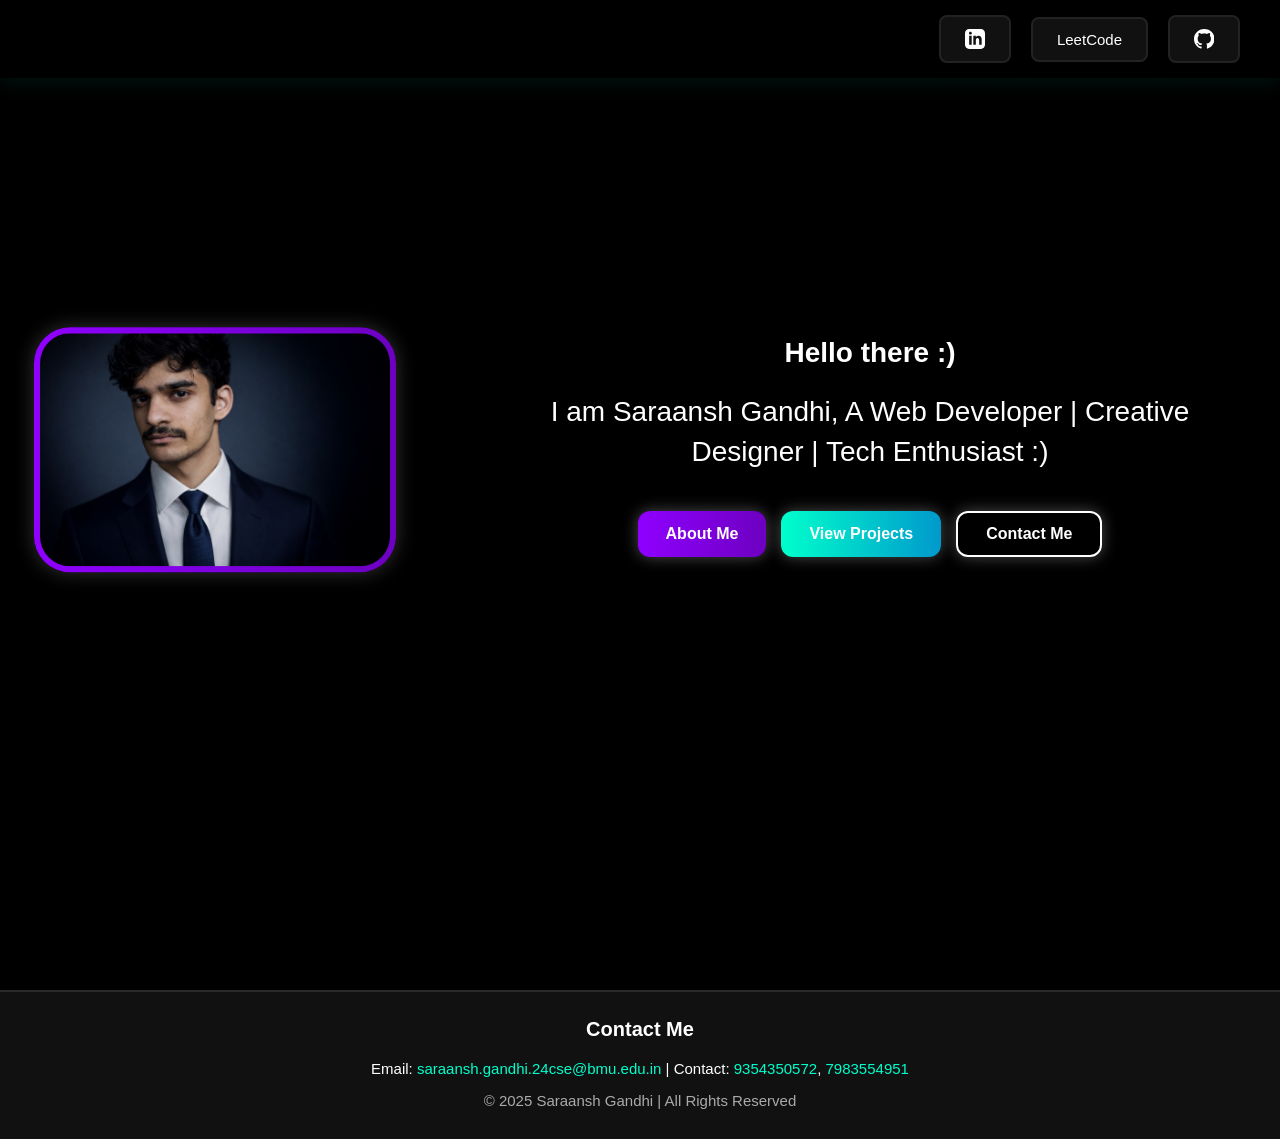
==== commit 47027d2e: "leetcode button added , and some changes done" ====
--- a/index.html
+++ b/index.html
@@ -7,7 +7,7 @@
   <meta name="description" content="Saraansh Gandhi - Frontend Developer & Creative Designer. Explore my portfolio showcasing modern web development projects and skills.">
   <meta name="keywords" content="Frontend Developer, Web Developer, Portfolio, JavaScript, CSS, HTML, React">
   <meta name="author" content="Saraansh Gandhi">
-  <title>Saraansh Gandhi - FullStach Web Developer Portfolio</title>
+  <title>Saraansh Gandhi - Web Developer Portfolio</title>
   
   <!-- Preload critical resources -->
   <link rel="preload" href="CSS/index.css" as="style">
@@ -26,61 +26,36 @@
 <body>
 
   <!-- Header -->
-  <header style="display: flex; justify-content: flex-end; align-items: center; padding: 0px 20px; position: sticky; top: 0; z-index: 100;">    
-    <div class="social-buttons" style="display: flex; gap: 10px;">
+  <header class="fixed-header">
+    <div class="social-buttons">
       
       <!-- LinkedIn Button -->
-      <button class="Trnsform"
+      <button class="Trnsform header-button"
         onclick="window.open('https://www.linkedin.com/in/saraansh-gandhi-845403327/','_blank')"
-        aria-label="Visit LinkedIn profile"
-        style="
-          margin: 40px;
-          background-color: black; 
-          color: white; 
-          border: none;
-          padding: 8px 18px;
-          font-size: 14px;
-          cursor: pointer;
-          display: flex; 
-          align-items: center; 
-          gap: 8px;
-          box-shadow: none; 
-          animation: none;
-          font-weight: normal;
-          height: 60px;
-          width: auto;
-        ">
+        aria-label="Visit LinkedIn profile">
         <svg xmlns="http://www.w3.org/2000/svg" width="20" height="20" viewBox="0 0 24 24" fill="white">
           <path d="M19 0h-14c-2.761 0-5 2.239-5 5v14c0 2.761 2.239 5 5 5h14c2.762 0 5-2.239 5-5v-14c0-2.761-2.238-5-5-5zm-11 19h-3v-11h3v11zm-1.5-12.268c-.966 0-1.75-.79-1.75-1.764s.784-1.764 1.75-1.764 1.75.79 1.75 1.764-.783 1.764-1.75 1.764zm13.5 12.268h-3v-5.604c0-3.368-4-3.303-4 0v5.604h-3v-11h3v1.765c1.396-2.586 7-2.777 7 2.476v6.759z"/>
         </svg>
-        <span>LinkedIn</span>
       </button>
+    
+      <!-- LeetCode Button -->
+      <button class="Trnsform header-button"
+        onclick="window.open('https://leetcode.com/u/SaraanshG/','_blank')"
+        aria-label="Visit Leetcode profile">
+        <!-- Text -->
+        <span>LeetCode</span>
+
+      </button>
+      
 
       <!-- GitHub Button -->
-      <button class="Trnsform"
+      <button class="Trnsform header-button"
         onclick="window.open('https://github.com/Saraansh0001','_blank')"
-        aria-label="Visit GitHub profile"
-        style="
-          margin: 40px 80px 0px 0px;
-          background-color: black; 
-          color: white; 
-          border: none;
-          padding: 8px 18px;
-          font-size: 14px;
-          cursor: pointer;
-          display: flex; 
-          align-items: center; 
-          gap: 8px;
-          box-shadow: none; 
-          animation: none;
-          font-weight: normal;
-          height: 60px;
-          width: auto;
-        ">
+        aria-label="Visit GitHub profile">
         <svg xmlns="http://www.w3.org/2000/svg" width="20" height="20" viewBox="0 0 24 24" fill="white">
           <path d="M12 0c-6.626 0-12 5.373-12 12 0 5.385 3.52 9.942 8.355 11.52.607.112.827-.26.827-.577 0-.285-.011-1.04-.017-2.04-3.415.744-4.123-1.642-4.123-1.642-.558-1.41-1.365-1.786-1.365-1.786-1.117-.76.088-.745.088-.745 1.236.088 1.884 1.272 1.884 1.272 1.096 1.882 2.893 1.336 3.593 1.02.112-.792.428-1.336.78-1.643-2.748-.313-5.638-1.374-5.638-6.103 0-1.347.484-2.446 1.285-3.313-.128-.313-.558-1.564.125-3.267 0 0 1.049-.333 3.434 1.266 1.002-.278 2.072-.416 3.132-.421 1.06.005 2.13.143 3.134.421 2.385-1.599 3.433-1.266 3.433-1.266.683 1.703.253 2.954.125 3.267.801.867 1.284 1.966 1.284 3.313 0 4.745-2.894 5.786-5.647 6.096.436.376.823 1.12.823 2.253 0 1.632-.015 2.946-.015 3.34 0 .319.215.694.829.576 4.834-1.581 8.351-6.138 8.351-11.521 0-6.627-5.372-12-12-12z"/>
         </svg>
-        <span>GitHub</span>
+      
       </button>
     </div>
   </header>
@@ -90,13 +65,13 @@
     <div id="HomePage" class="HomePage">
       
       <div class="LeftSide">
-        <img src="PICTURES/Professional Photo.png" alt="Saraansh Gandhi - Frontend Developer and Creative Designer" loading="eager">
+        <img src="PICTURES/Professional Photo.png" alt="Saraansh Gandhi - Web Developer" loading="eager">
       </div>
       
       <div class="RightSide">
         <h1 id="parag1" class="Intro-Page">Hello there :)</h1>
         <p class="Intro-Page" style="text-align: center;">
-          I am Saraansh Gandhi, A Frontend Developer | A Creative Designer | A Problem Solver
+          I am Saraansh Gandhi, A Web Developer | Creative Designer | Tech Enthusiast :)
         </p>
         <div class="cta-buttons">
           <button id="skillsBtn" class="button-grad">About Me</button>
@@ -106,12 +81,12 @@
       </div>
 
       <!-- Quick Navigation -->
-      <nav class="quick-nav" aria-label="Quick navigation menu">
+      <!-- <nav class="quick-nav" aria-label="Quick navigation menu">
         <a href="About-me.html" class="nav-item">👤<span>About</span></a>
         <a href="skill.html" class="nav-item">🛠️<span>Skills</span></a>
         <a href="project.html" class="nav-item">💼<span>Projects</span></a>
         <a href="goal.html" class="nav-item">🎯<span>Goals</span></a>
-      </nav>
+      </nav> -->
     </div>
   </main>
   
--- a/CSS/index.css
+++ b/CSS/index.css
@@ -13,6 +13,7 @@
   overflow-x: hidden;
   opacity: 0;
   transition: opacity 0.5s ease;
+  padding-top: 80px;
 }
 
 /* Accessibility - Screen Reader Only */
@@ -48,6 +49,55 @@
   border-radius: 4px;
 }
 .skip-link:focus { top: 6px; }
+
+/* Fixed Header Styles */
+.fixed-header {
+  position: fixed;
+  top: 0;
+  left: 0;
+  right: 0;
+  display: flex;
+  justify-content: flex-end;
+  align-items: center;
+  padding: 15px 40px;
+  background: rgba(0, 0, 0, 0.95);
+  backdrop-filter: blur(10px);
+  z-index: 1000;
+  box-shadow: 0 2px 20px rgba(0, 255, 204, 0.1);
+}
+
+.social-buttons {
+  display: flex;
+  gap: 20px;
+  align-items: center;
+}
+
+.header-button {
+  background-color: #111;
+  color: white;
+  border: 2px solid #222;
+  padding: 12px 24px;
+  font-size: 15px;
+  cursor: pointer;
+  display: flex;
+  align-items: center;
+  gap: 10px;
+  font-weight: 500;
+  border-radius: 8px;
+  transition: all 0.3s ease;
+  box-shadow: 0 4px 15px rgba(0, 0, 0, 0.3);
+}
+
+.header-button:hover {
+  background-color: #1a1a1a;
+  border-color: #00ffcc;
+  box-shadow: 0 4px 20px rgba(0, 255, 204, 0.2);
+  transform: translateY(-2px);
+}
+
+.header-button svg {
+  flex-shrink: 0;
+}
 
 /* Reduced motion for accessibility */
 @media (prefers-reduced-motion: reduce) {
@@ -121,7 +171,7 @@
   flex-direction: column;
   justify-content: center;
   align-items: center;
-  margin-top: -250px; 
+  margin-top: -180px; 
   min-width: 280px;
   text-align: left;
   opacity: 0;
@@ -327,7 +377,7 @@
   color: white;
   text-align: center;
   padding: 20px;
-  margin-top: 40px;
+  margin-top: 10px;
   border-top: 2px solid rgba(255,255,255,0.1);
 }
 .footer h2 { font-size: 20px; margin-bottom: 10px; }
--- a/CSS/index.css
+++ b/CSS/index.css
@@ -13,6 +13,7 @@
   overflow-x: hidden;
   opacity: 0;
   transition: opacity 0.5s ease;
+  padding-top: 80px;
 }
 
 /* Accessibility - Screen Reader Only */
@@ -48,6 +49,55 @@
   border-radius: 4px;
 }
 .skip-link:focus { top: 6px; }
+
+/* Fixed Header Styles */
+.fixed-header {
+  position: fixed;
+  top: 0;
+  left: 0;
+  right: 0;
+  display: flex;
+  justify-content: flex-end;
+  align-items: center;
+  padding: 15px 40px;
+  background: rgba(0, 0, 0, 0.95);
+  backdrop-filter: blur(10px);
+  z-index: 1000;
+  box-shadow: 0 2px 20px rgba(0, 255, 204, 0.1);
+}
+
+.social-buttons {
+  display: flex;
+  gap: 20px;
+  align-items: center;
+}
+
+.header-button {
+  background-color: #111;
+  color: white;
+  border: 2px solid #222;
+  padding: 12px 24px;
+  font-size: 15px;
+  cursor: pointer;
+  display: flex;
+  align-items: center;
+  gap: 10px;
+  font-weight: 500;
+  border-radius: 8px;
+  transition: all 0.3s ease;
+  box-shadow: 0 4px 15px rgba(0, 0, 0, 0.3);
+}
+
+.header-button:hover {
+  background-color: #1a1a1a;
+  border-color: #00ffcc;
+  box-shadow: 0 4px 20px rgba(0, 255, 204, 0.2);
+  transform: translateY(-2px);
+}
+
+.header-button svg {
+  flex-shrink: 0;
+}
 
 /* Reduced motion for accessibility */
 @media (prefers-reduced-motion: reduce) {
@@ -121,7 +171,7 @@
   flex-direction: column;
   justify-content: center;
   align-items: center;
-  margin-top: -250px; 
+  margin-top: -180px; 
   min-width: 280px;
   text-align: left;
   opacity: 0;
@@ -327,7 +377,7 @@
   color: white;
   text-align: center;
   padding: 20px;
-  margin-top: 40px;
+  margin-top: 10px;
   border-top: 2px solid rgba(255,255,255,0.1);
 }
 .footer h2 { font-size: 20px; margin-bottom: 10px; }
